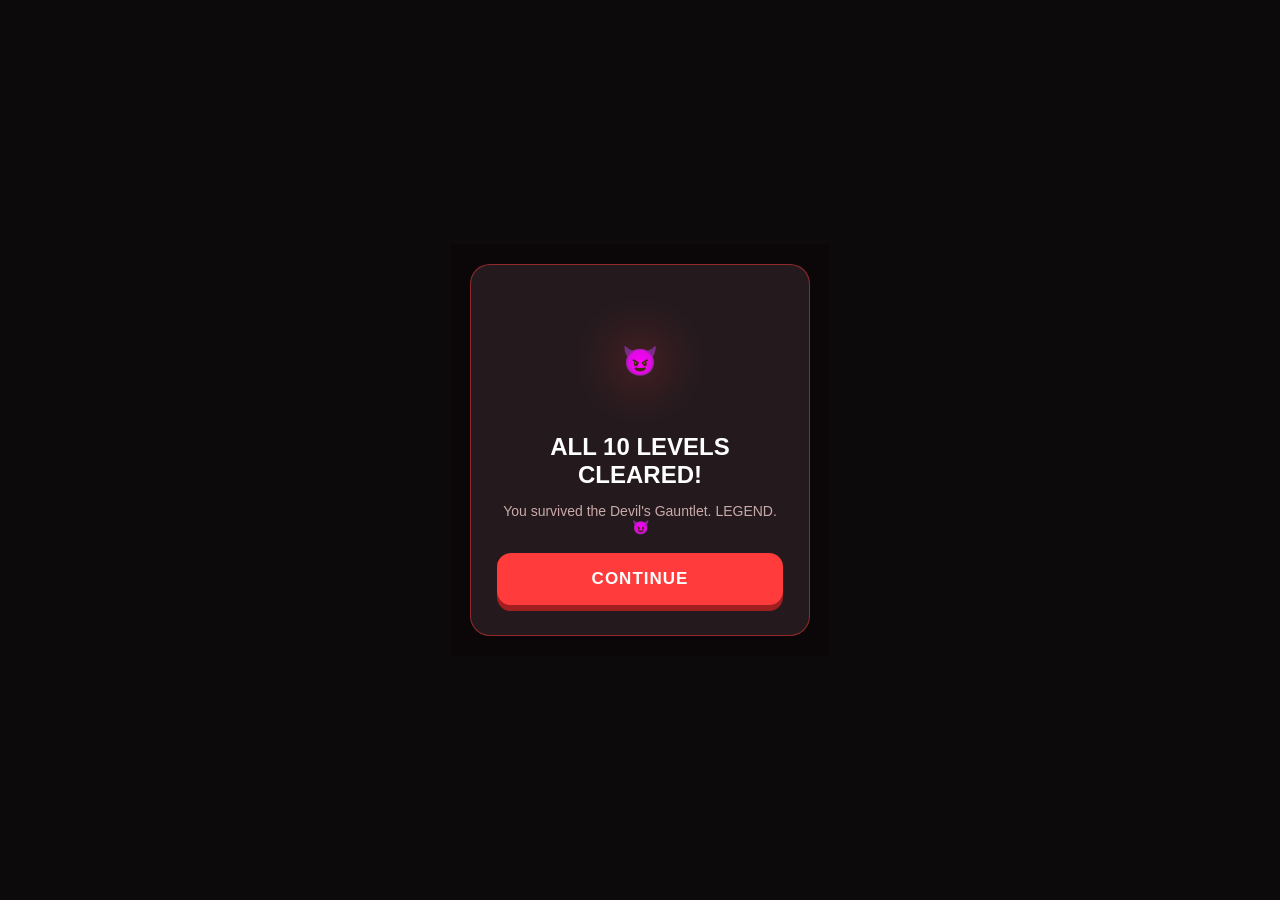
==== preview-finale.html @ 22bc703e "Temp finale preview (to be deleted)" ====
<!DOCTYPE html>
<html lang="en"><head><meta charset="utf-8">
<meta name="viewport" content="width=device-width, initial-scale=1, maximum-scale=1, user-scalable=no">
<title>Finale preview</title>
<link rel="stylesheet" href="style.css">
<style>body{display:flex;align-items:center;justify-content:center;min-height:100vh;margin:0;background:#0d0a0c;}</style>
</head><body>
  <div class="overlay" style="position:static">
    <div class="overlay-card devil-card">
      <div id="paulSplit" class="play">
        <div class="paul-half paul-top">Paul</div>
        <div class="paul-half paul-bottom">Paul</div>
        <div id="paulDevil">😈</div>
      </div>
      <h2 id="zoneTitle">ALL 10 LEVELS CLEARED!</h2>
      <p id="zoneSub">You survived the Devil's Gauntlet. LEGEND. 😈</p>
      <button class="primary-btn">CONTINUE</button>
    </div>
  </div>
</body></html>
---- style.css ----
* {
  box-sizing: border-box;
  margin: 0;
  padding: 0;
  -webkit-tap-highlight-color: transparent;
  user-select: none;
  -webkit-user-select: none;
}

html, body {
  width: 100%;
  height: 100%;
  overflow: hidden;
  background: #0d0a0f;
  font-family: 'Trebuchet MS', 'Segoe UI', Verdana, sans-serif;
  touch-action: none;
  overscroll-behavior: none;
}

#app { position: fixed; inset: 0; width: 100%; height: 100%; }
.screen { position: absolute; inset: 0; width: 100%; height: 100%; }
.hidden { display: none !important; }

/* ---------- MAIN MENU ---------- */
#mainMenu {
  background: radial-gradient(ellipse at 50% 15%, #3a0f14 0%, #0d0a0f 65%);
  display: flex;
  flex-direction: column;
  align-items: center;
  justify-content: center;
  gap: 14px;
  padding: 24px;
}
.menu-devil {
  font-size: 84px;
  animation: devilFloat 2.4s ease-in-out infinite;
  filter: drop-shadow(0 0 24px rgba(255, 59, 59, 0.6));
}
@keyframes devilFloat {
  0%, 100% { transform: translateY(0) rotate(-6deg); }
  50% { transform: translateY(-14px) rotate(6deg); }
}
.menu-stars {
  color: #ffd23f;
  font-weight: 800;
  font-size: 17px;
  background: rgba(255, 210, 63, 0.1);
  border: 1px solid rgba(255, 210, 63, 0.4);
  padding: 8px 18px;
  border-radius: 14px;
}
.big-play { font-size: 22px; padding: 18px 64px; margin-top: 8px; }
.menu-hint { color: #8a8f9c; font-size: 13px; letter-spacing: 1px; }

/* ---------- CHARACTER SELECT ---------- */
#characterSelect {
  background: radial-gradient(ellipse at 50% 20%, #2a1215 0%, #0d0a0f 70%);
  display: flex;
  flex-direction: column;
  align-items: center;
  justify-content: center;
  gap: 16px;
  padding: 24px;
  overflow-y: auto;
}

.title {
  color: #fff;
  font-size: clamp(28px, 7vw, 54px);
  letter-spacing: 4px;
  font-weight: 900;
  text-shadow: 0 4px 0 rgba(0,0,0,0.4), 0 0 34px rgba(255,60,60,0.4);
}
.title .three { color: #ff3b3b; }
.subtitle {
  color: #c98a8a;
  font-size: clamp(12px, 2.4vw, 17px);
  letter-spacing: 2px;
  text-transform: uppercase;
  margin-bottom: 6px;
}

.char-grid {
  display: grid;
  grid-template-columns: repeat(4, minmax(76px, 118px));
  gap: 12px;
  max-width: 560px;
  width: 100%;
  justify-content: center;
}

.char-card {
  background: #221a20;
  border: 3px solid transparent;
  border-radius: 16px;
  padding: 12px 6px;
  display: flex;
  flex-direction: column;
  align-items: center;
  gap: 8px;
  cursor: pointer;
  transition: transform 0.12s ease, border-color 0.12s ease, background 0.12s ease;
}
.char-card:active { transform: scale(0.95); }
.char-card.selected { border-color: #ff3b3b; background: #2e2229; }

.char-avatar {
  width: 52px;
  height: 52px;
  border-radius: 14px;
  display: flex;
  align-items: center;
  justify-content: center;
  gap: 8px;
  box-shadow: inset 0 -5px 0 rgba(0,0,0,0.15);
  position: relative;
}
.char-avatar-eye { width: 7px; height: 7px; background: #171a21; border-radius: 50%; }
.char-card[data-char="0"] .char-avatar { background: #ff5d5d; }
.char-card[data-char="1"] .char-avatar { background: #4ec9ff; }
.char-card[data-char="2"] .char-avatar { background: #7ee08a; }
.char-card[data-char="3"] .char-avatar { background: #ffd23f; }
.char-card[data-char="4"] .char-avatar { background: #ff8fd8; }
.char-card[data-char="5"] .char-avatar { background: #b98cff; }
.char-card[data-char="6"] .char-avatar { background: #ffb26b; }

/* Gloria: cute look */
.gloria-card .char-avatar { background: #00e5a0; }
.gloria-avatar .gloria-eye { width: 10px; height: 12px; }
.gloria-bow {
  position: absolute;
  top: -8px;
  right: 2px;
  width: 0; height: 0;
  border-left: 11px solid transparent;
  border-right: 11px solid transparent;
  border-bottom: 14px solid #ff4d88;
  transform: rotate(18deg);
}
.gloria-bow::after {
  content: "";
  position: absolute;
  left: -5px; top: 9px;
  width: 10px; height: 10px;
  background: #ff4d88;
  border-radius: 50%;
}
.gloria-blush {
  position: absolute;
  bottom: 12px;
  width: 10px; height: 7px;
  background: rgba(255, 90, 130, 0.75);
  border-radius: 50%;
}
.gloria-blush.left { left: 6px; }
.gloria-blush.right { right: 6px; }

.char-photo {
  width: 64px;
  height: 64px;
  border-radius: 16px;
  object-fit: cover;
  box-shadow: inset 0 -5px 0 rgba(0,0,0,0.15);
  background: #2b3a67;
}

.char-name { color: #fff; font-weight: 700; font-size: 15px; letter-spacing: 1px; }

.primary-btn {
  background: #ff3b3b;
  color: #fff;
  border: none;
  border-radius: 14px;
  padding: 16px 32px;
  font-size: 17px;
  font-weight: 900;
  letter-spacing: 1px;
  cursor: pointer;
  box-shadow: 0 6px 0 #a11f1f;
  transition: transform 0.08s ease;
}
.primary-btn:active { transform: translateY(4px); box-shadow: 0 2px 0 #a11f1f; }
.primary-btn:disabled { background: #4a4f5c; color: #8a8f9c; box-shadow: 0 6px 0 #34383f; cursor: not-allowed; }
.secondary-btn {
  background: transparent;
  color: #fff;
  border: 2px solid #4a4f5c;
  border-radius: 14px;
  padding: 13px 30px;
  font-size: 15px;
  font-weight: 700;
  letter-spacing: 1px;
  cursor: pointer;
  margin-top: 12px;
}

/* ---------- WORLD MAP ---------- */



/* ---------- GAME SCREEN ---------- */
#gameScreen { background: #000; }
#gameCanvas { display: block; width: 100%; height: 100%; touch-action: none; }

#hud {
  position: absolute;
  top: env(safe-area-inset-top, 0px);
  left: 0; right: 0;
  display: flex;
  justify-content: space-between;
  padding: 14px 18px;
  pointer-events: none;
}
#hudLevel, #hudLives, #hudStars {
  color: #fff;
  font-weight: 800;
  font-size: clamp(12px, 2.4vw, 17px);
  background: rgba(0,0,0,0.35);
  padding: 8px 12px;
  border-radius: 10px;
  letter-spacing: 0.5px;
}
#hudLives { color: #ff5d7a; letter-spacing: 2px; }
#hudStars { color: #ffd23f; }

#pauseBtn, #muteBtn {
  position: absolute;
  top: calc(env(safe-area-inset-top, 0px) + 62px);
  width: 40px; height: 40px;
  border: none; border-radius: 10px;
  background: rgba(0,0,0,0.35);
  color: #fff; font-size: 18px;
  display: flex; align-items: center; justify-content: center;
  cursor: pointer;
}
#pauseBtn { right: 14px; }
#muteBtn { right: 62px; }

/* ---------- TOUCH CONTROLS ---------- */
#touchControls {
  position: absolute;
  left: 0; right: 0; bottom: 0;
  display: none;
  justify-content: space-between;
  align-items: flex-end;
  padding: 0 14px calc(env(safe-area-inset-bottom, 0px) + 8px) 14px;
  pointer-events: none;
  z-index: 5;
}
body.touch-mode #touchControls { display: flex; }
#moveControls { display: flex; gap: 14px; pointer-events: auto; }
.touch-btn {
  border: none;
  border-radius: 50%;
  background: rgba(255,255,255,0.13);
  color: #fff;
  font-weight: 900;
  display: flex;
  align-items: center;
  justify-content: center;
  box-shadow: 0 4px 0 rgba(0,0,0,0.18), inset 0 0 0 2px rgba(255,255,255,0.25);
}
.touch-btn:active { background: rgba(255,255,255,0.32); transform: translateY(3px); }
.move-btn { width: 62px; height: 62px; font-size: 24px; }
.jump-btn { width: 82px; height: 82px; font-size: 14px; letter-spacing: 1px; pointer-events: auto; }

/* ---------- OVERLAYS ---------- */
.overlay {
  position: absolute;
  inset: 0;
  background: rgba(10, 6, 8, 0.8);
  display: flex;
  align-items: center;
  justify-content: center;
  z-index: 20;
  padding: 20px;
}
.overlay-card {
  background: #241a1e;
  border-radius: 20px;
  padding: 30px 26px;
  text-align: center;
  max-width: 92vw;
  width: 340px;
  max-height: 88vh;
  overflow-y: auto;
  display: flex;
  flex-direction: column;
  align-items: stretch;
  gap: 10px;
  border: 1px solid rgba(255,59,59,0.25);
}
.overlay-card h2 { color: #fff; font-size: 24px; margin-bottom: 4px; }
.overlay-card p { color: #c9a9a9; font-size: 14px; margin-bottom: 8px; }
.big-stars { font-size: 40px; color: #ffd23f; letter-spacing: 6px; text-shadow: 0 0 18px rgba(255,210,63,0.5); }
.big-stars .dim { color: #4a4f5c; text-shadow: none; }
.points-line { color: #ffd23f !important; font-weight: 800; }
.hint-text {
  background: rgba(255, 210, 63, 0.1);
  border: 1px solid rgba(255, 210, 63, 0.45);
  border-radius: 12px;
  padding: 12px;
  color: #ffe9a8 !important;
  font-size: 14px;
}

/* ---------- GAME OVER ---------- */
.gameover-card { border-color: rgba(255,59,59,0.6); }
.gameover-devil {
  font-size: 72px;
  animation: devilLaugh 0.9s ease-in-out infinite;
  filter: drop-shadow(0 0 22px rgba(255, 59, 59, 0.7));
}
@keyframes devilLaugh {
  0%, 100% { transform: rotate(-8deg) scale(1); }
  50% { transform: rotate(8deg) scale(1.12); }
}

/* ---------- PAUL DEVIL SPLIT ANIMATION ---------- */
.devil-card { border-color: rgba(255,59,59,0.5); overflow: hidden; }
#paulSplit {
  position: relative;
  height: 120px;
  margin: 6px 0 2px;
  perspective: 400px;
}
.paul-half {
  position: absolute;
  left: 0; right: 0;
  font-size: 64px;
  font-weight: 900;
  letter-spacing: 6px;
  line-height: 60px;
  height: 60px;
  overflow: hidden;
  background: linear-gradient(180deg, #ff3b3b 30%, #1a0505 90%);
  -webkit-background-clip: text;
  background-clip: text;
  -webkit-text-fill-color: transparent;
  text-shadow: 0 0 26px rgba(255, 59, 59, 0.45);
}
.paul-top { top: 0; }
.paul-bottom { top: 60px; }
.paul-bottom .paul-half-inner { display: block; margin-top: -60px; }
#paulSplit.play .paul-top { animation: splitTop 1.1s ease-in forwards; }
#paulSplit.play .paul-bottom { animation: splitBottom 1.1s ease-in forwards; }
@keyframes splitTop {
  0% { transform: translateY(0) rotate(0); }
  60% { transform: translateY(-14px) rotate(-4deg); }
  100% { transform: translateY(-70px) rotate(-14deg); opacity: 0; }
}
@keyframes splitBottom {
  0% { transform: translateY(0) rotate(0); }
  60% { transform: translateY(14px) rotate(4deg); }
  100% { transform: translateY(70px) rotate(14deg); opacity: 0; }
}
#paulDevil {
  position: absolute;
  left: 50%; top: 50%;
  font-size: 20px;
  transform: translate(-50%, -50%) scale(0);
  filter: drop-shadow(0 0 18px rgba(255, 59, 59, 0.8));
}
#paulSplit.play #paulDevil { animation: devilBurst 1.1s ease-out forwards; }
@keyframes devilBurst {
  0% { transform: translate(-50%, -50%) scale(0) rotate(0); }
  55% { transform: translate(-50%, -50%) scale(1.6) rotate(-12deg); }
  75% { transform: translate(-50%, -50%) scale(1.3) rotate(8deg); }
  100% { transform: translate(-50%, -50%) scale(1.45) rotate(0); }
}
#paulSplit.play { animation: shake 0.5s ease-in-out 0.1s 2; }
@keyframes shake {
  0%, 100% { transform: translateX(0); }
  25% { transform: translateX(-7px); }
  75% { transform: translateX(7px); }
}

@media (orientation: portrait) and (max-width: 600px) {
  .title { font-size: 30px; }
  .char-grid { grid-template-columns: repeat(4, minmax(68px, 1fr)); }
}
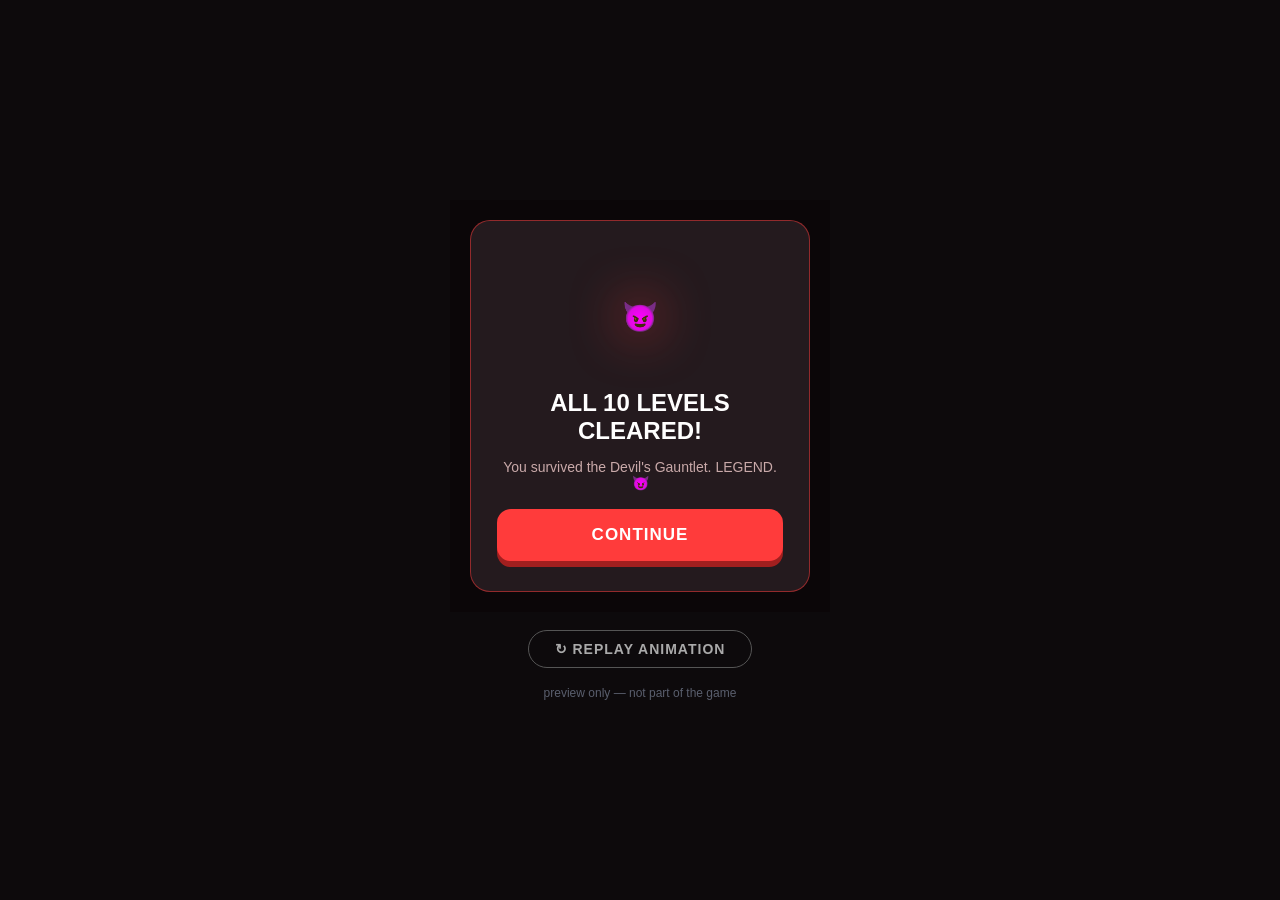
==== commit a515f8cf: "Finale preview page for Paul" ====
--- a/preview-finale.html
+++ b/preview-finale.html
@@ -1,9 +1,14 @@
 <!DOCTYPE html>
 <html lang="en"><head><meta charset="utf-8">
 <meta name="viewport" content="width=device-width, initial-scale=1, maximum-scale=1, user-scalable=no">
-<title>Finale preview</title>
+<title>Finale Preview</title>
 <link rel="stylesheet" href="style.css">
-<style>body{display:flex;align-items:center;justify-content:center;min-height:100vh;margin:0;background:#0d0a0c;}</style>
+<style>
+body{display:flex;flex-direction:column;align-items:center;justify-content:center;min-height:100vh;margin:0;background:#0d0a0c;gap:18px;padding:20px;box-sizing:border-box;}
+.replay-btn{background:transparent;border:1px solid #555;color:#aaa;border-radius:999px;padding:10px 26px;font-size:14px;font-weight:700;letter-spacing:1px;cursor:pointer;}
+.replay-btn:active{transform:scale(.95);}
+.note{color:#5a5f6e;font-size:12px;}
+</style>
 </head><body>
   <div class="overlay" style="position:static">
     <div class="overlay-card devil-card">
@@ -17,4 +22,14 @@
       <button class="primary-btn">CONTINUE</button>
     </div>
   </div>
+  <button class="replay-btn" id="replayBtn">↻ REPLAY ANIMATION</button>
+  <div class="note">preview only — not part of the game</div>
+<script>
+var ps = document.getElementById('paulSplit');
+document.getElementById('replayBtn').addEventListener('click', function () {
+  ps.classList.remove('play');
+  void ps.offsetWidth;
+  ps.classList.add('play');
+});
+</script>
 </body></html>
